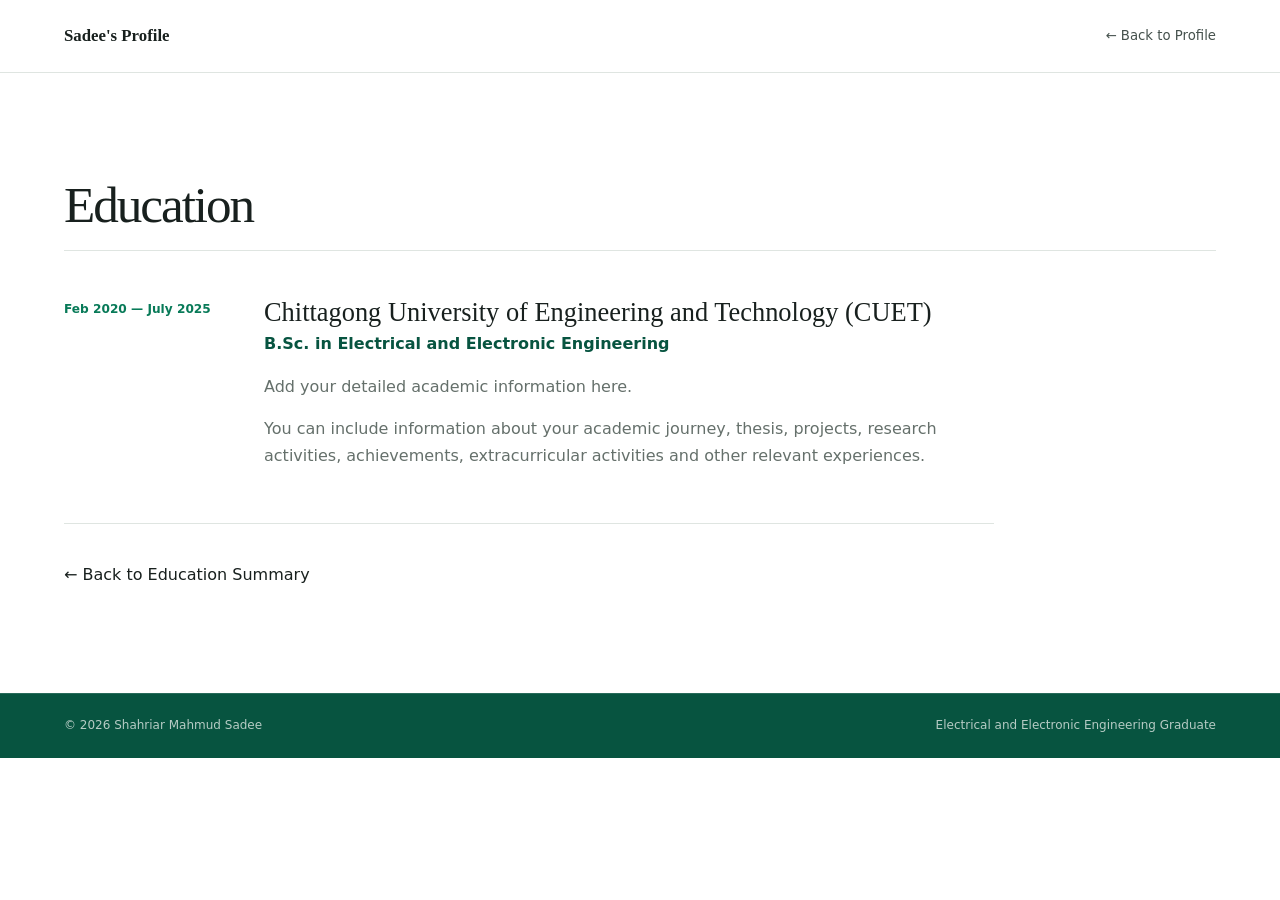
==== pages/education.html @ 176c1af4 "Add files via upload" ====
<!doctype html>

<html lang="en">

<head>

  <!-- =====================================================
       BASIC PAGE SETTINGS
       ===================================================== -->

  <meta charset="UTF-8">

  <meta
    name="viewport"
    content="width=device-width, initial-scale=1.0"
  >


  <!-- =====================================================
       PAGE TITLE
       
       This is different from your main homepage title.
       ===================================================== -->

  <title>
    Education | Shahriar Mahmud Sadee
  </title>


  <!-- =====================================================
       CONNECT TO MAIN CSS FILE
       
       IMPORTANT:
       
       This file is inside the "pages" folder.
       
       ../ means:
       Go back one folder.
       
       Therefore:
       
       pages/education.html
                ↓
       ../style.css
                ↓
       style.css
       ===================================================== -->

  <link
    rel="stylesheet"
    href="../style.css"
  >

</head>


<body>


  <!-- =====================================================
       TOP NAVIGATION
       ===================================================== -->

  <header class="topbar">

    <div class="container navwrap">


      <!-- =================================================
           WEBSITE BRAND
           
           Clicking this returns to the homepage.
           ================================================= -->

      <a
        class="brand"
        href="../index.html"
      >
        Sadee's Profile
      </a>


      <!-- =================================================
           RETURN TO EDUCATION SECTION ON HOMEPAGE
           ================================================= -->

      <nav>

        <a href="../index.html#education">
          ← Back to Profile
        </a>

      </nav>


    </div>

  </header>


  <!-- =====================================================
       MAIN PAGE CONTENT
       ===================================================== -->

  <main>


    <!-- ===================================================
         EDUCATION DETAILS
         
         Add your complete education history here.
         =================================================== -->

    <section class="section">

      <div class="container">


        <!-- PAGE TITLE -->

        <header class="sectionhead">

          <h2>
            Education
          </h2>

        </header>


        <!-- ===============================================
             EDUCATION DETAILS
             =============================================== -->

        <div class="timeline">


          <!-- =============================================
               CUET
               ============================================= -->

          <article>

            <time>
              Feb 2020 — July 2025
            </time>


            <div>

              <h3>
                Chittagong University of Engineering and Technology (CUET)
              </h3>


              <b>
                B.Sc. in Electrical and Electronic Engineering
              </b>


              <!-- ADD YOUR DETAILS BELOW -->

              <p>
                Add your detailed academic information here.
              </p>


              <p>
                You can include information about your academic journey,
                thesis, projects, research activities, achievements,
                extracurricular activities and other relevant experiences.
              </p>


            </div>

          </article>


        </div>


        <!-- =================================================
             RETURN BUTTON
             ================================================= -->

        <div class="more-section">

          <a href="../index.html#education">
            ← Back to Education Summary
          </a>

        </div>


      </div>

    </section>


  </main>


  <!-- =====================================================
       FOOTER
       ===================================================== -->

  <footer>

    <div class="container">

      <span>
        © 2026 Shahriar Mahmud Sadee
      </span>


      <span>
        Electrical and Electronic Engineering Graduate
      </span>

    </div>

  </footer>


</body>

</html>
---- style.css ----
:root {
  --ink: #18201e;
  --muted: #65706b;
  --green: #087a58;
  --dark: #075440;
  --light: #e7f2ed;
  --cream: #f7f8f5;
  --white: #fff;
  --line: #dfe5e1;
  --max: 1160px;
}

* {
  box-sizing: border-box;
}

html {
  scroll-behavior: smooth;
}

body {
  margin: 0;
  color: var(--ink);
  font-family: Inter, system-ui, -apple-system, "Segoe UI", sans-serif;
  line-height: 1.65;
}

a {
  color: inherit;
  text-decoration: none;
}

.container {
  width: min(var(--max), 90%);
  margin: auto;
}

h1,
h2,
h3 {
  font-family: Georgia, "Times New Roman", serif;
  font-weight: 500;
  line-height: 1.05;
}

/* =========================
   Navigation
========================= */

.topbar {
  position: sticky;
  top: 0;
  z-index: 20;
  background: #ffffffeb;
  backdrop-filter: blur(12px);
  border-bottom: 1px solid var(--line);
}

.navwrap {
  height: 72px;
  display: flex;
  align-items: center;
  justify-content: space-between;
}

.brand {
  font: 600 1.05rem Georgia, serif;
}

.navwrap nav {
  display: flex;
  gap: 24px;
  font-size: 0.83rem;
  color: #45514d;
}

.navwrap nav a:hover {
  color: var(--green);
}

.menu {
  display: none;
  border: 0;
  background: none;
  font-size: 1.4rem;
}

/* =========================
   Home Section
========================= */

.home {
  display: grid;
  grid-template-columns: 285px 1fr;
  gap: 95px;
  padding: 90px 0 110px;
}

.profile {
  border-right: 1px solid var(--line);
  padding-right: 40px;
}

.photo {
  width: 205px;
  height: 245px;
  border-radius: 8px;
  overflow: hidden;
  background: var(--light);
  margin-bottom: 25px;
}

.photo img {
  width: 100%;
  height: 100%;
  object-fit: cover;
}

.photo span {
  height: 100%;
  display: grid;
  place-items: center;
  color: var(--dark);
  font: 600 4rem Georgia, serif;
}

.profile h1 {
  font-size: 2rem;
  margin: 0 0 7px;
}

.profile > b {
  color: var(--green);
}

.profile p {
  color: var(--muted);
  font-size: 0.88rem;
}

/* Profile Links */

.links {
  display: flex;
  flex-wrap: wrap;
  gap: 8px;
  margin-top: 22px;
}

.links a {
  font-size: 0.76rem;
  border: 1px solid var(--line);
  padding: 7px 10px;
  border-radius: 4px;
}

.links a:hover {
  border-color: var(--green);
  color: var(--green);
}

/* =========================
   Typography & Labels
========================= */

label,
.kicker,
.research > small,
.future small,
.empty small,
.contact label {
  font-size: 0.68rem;
  letter-spacing: 0.15em;
  font-weight: 700;
  color: var(--green);
}

/* =========================
   Introduction
========================= */

.intro h2 {
  font-size: clamp(3rem, 6vw, 5.7rem);
  letter-spacing: -0.055em;
  max-width: 900px;
  margin: 18px 0 28px;
}

.intro h2 em {
  color: var(--green);
  font-style: normal;
}

.intro p {
  max-width: 760px;
  color: #53605b;
}

.intro .lead {
  font-size: 1.18rem;
  color: var(--ink);
}

/* Research Interest */

.interest {
  margin-top: 42px;
  border-top: 1px solid var(--line);
  padding-top: 18px;
}

.interest small {
  color: var(--muted);
  letter-spacing: 0.12em;
}

.interest div {
  display: flex;
  flex-wrap: wrap;
  gap: 8px;
  margin-top: 12px;
}

.interest b {
  background: var(--light);
  color: var(--dark);
  font-size: 0.78rem;
  padding: 8px 11px;
  border-radius: 4px;
}

/* =========================
   General Sections
========================= */

.section {
  padding: 105px 0;
}

.alt {
  background: var(--cream);
}

.sectionhead {
  display: flex;
  align-items: baseline;
  gap: 22px;
  border-bottom: 1px solid var(--line);
  padding-bottom: 18px;
  margin-bottom: 48px;
}

.sectionhead span {
  font-size: 0.72rem;
  color: var(--green);
  font-weight: 700;
}

.sectionhead h2 {
  font-size: clamp(2.3rem, 4vw, 4rem);
  margin: 0;
  letter-spacing: -0.04em;
}

.muted,
.timeline p,
.research > p,
.empty p {
  color: var(--muted);
}

/* =========================
   Timeline
========================= */

.timeline {
  max-width: 930px;
}

.timeline article {
  display: grid;
  grid-template-columns: 155px 1fr;
  gap: 45px;
  padding: 0 0 38px;
  margin-bottom: 38px;
  border-bottom: 1px solid var(--line);
}

.timeline time {
  font-size: 0.76rem;
  color: var(--green);
  font-weight: 700;
}

.timeline h3 {
  font-size: 1.65rem;
  margin: 0 0 5px;
}

.timeline b {
  color: var(--dark);
}

/* =========================
   Cards / Grid
========================= */

.grid {
  display: grid;
  grid-template-columns: repeat(3, 1fr);
  gap: 18px;
  margin-top: 38px;
}

.card {
  background: white;
  border: 1px solid var(--line);
  border-radius: 8px;
  padding: 28px;
  min-height: 285px;
  display: flex;
  flex-direction: column;
  transition: 0.2s;
}

.card:hover {
  transform: translateY(-4px);
  border-color: #a7cbbd;
  box-shadow: 0 18px 45px #174c3b12;
}

.card small,
.research small {
  color: var(--green);
  font-weight: 700;
  letter-spacing: 0.13em;
  font-size: 0.65rem;
}

.card h3 {
  font-size: 1.65rem;
  margin: 45px 0 12px;
}

.card p {
  color: var(--muted);
  font-size: 0.92rem;
}

.card strong {
  margin-top: auto;
  color: var(--green);
  font-size: 0.84rem;
}

/* =========================
   Research Section
========================= */

.research {
  border-left: 4px solid var(--green);
  padding: 5px 0 5px 35px;
  max-width: 980px;
}

.research h3 {
  font-size: clamp(2rem, 4vw, 3.4rem);
  margin: 14px 0 18px;
  letter-spacing: -0.04em;
}

.stats {
  display: grid;
  grid-template-columns: repeat(4, 1fr);
  gap: 18px;
  margin: 35px 0;
}

.stats div {
  border-top: 1px solid var(--line);
  padding-top: 12px;
}

.stats small {
  display: block;
  font-size: 0.62rem;
}

.stats b {
  display: block;
  margin-top: 6px;
  font-size: 0.92rem;
  color: var(--ink);
}

.chips {
  display: flex;
  flex-wrap: wrap;
  gap: 8px;
  margin-bottom: 25px;
}

.chips span {
  border: 1px solid var(--line);
  padding: 6px 9px;
  border-radius: 4px;
  font-size: 0.74rem;
  color: var(--muted);
}

.research > a {
  font-weight: 700;
  color: var(--green);
  font-size: 0.85rem;
}

/* =========================
   Future Section
========================= */

.future {
  display: grid;
  grid-template-columns: 1fr 1fr;
  gap: 60px;
  margin-top: 80px;
  padding: 38px;
  background: var(--dark);
  color: white;
  border-radius: 8px;
}

.future h3 {
  font-size: 2rem;
  margin: 13px 0 0;
}

.future p {
  color: #d0dfda;
}

/* =========================
   Empty Section
========================= */

.empty {
  max-width: 760px;
  padding: 35px;
  border: 1px solid var(--line);
  background: white;
  border-radius: 8px;
}

.empty h3 {
  font-size: 1.8rem;
  margin: 14px 0 10px;
}

/* =========================
   Contact Section
========================= */

.contact {
  background: var(--dark);
  color: white;
  padding: 100px 0;
}

.contactgrid {
  display: grid;
  grid-template-columns: 1fr 1fr;
  gap: 80px;
}

.contact label {
  color: #91c9b5;
}

.contact h2 {
  font: 500 clamp(2.7rem, 5vw, 5rem) / 1.02 Georgia, serif;
  letter-spacing: -0.05em;
  margin: 18px 0;
}

.contactlist {
  display: grid;
}

.contactlist a {
  padding: 18px 0;
  border-bottom: 1px solid #ffffff2b;
}

.contactlist a:hover b {
  color: #91c9b5;
}

.contactlist small {
  display: block;
  color: #91c9b5;
  letter-spacing: 0.13em;
  font-size: 0.62rem;
}

.contactlist b {
  display: block;
  margin-top: 3px;
  font-size: 0.9rem;
}

/* =========================
   Footer
========================= */

footer {
  background: var(--dark);
  border-top: 1px solid #ffffff22;
  color: #b6cbc4;
  padding: 22px 0;
  font-size: 0.75rem;
}

footer .container {
  display: flex;
  justify-content: space-between;
}

/* =========================
   Responsive: Tablet
========================= */

@media (max-width: 850px) {
  .navwrap nav {
    display: none;
    position: absolute;
    top: 72px;
    left: 0;
    right: 0;
    background: white;
    border-bottom: 1px solid var(--line);
    padding: 20px 5%;
    flex-direction: column;
  }

  .navwrap nav.open {
    display: flex;
  }

  .menu {
    display: block;
  }

  .home {
    grid-template-columns: 1fr;
    gap: 45px;
    padding-top: 60px;
  }

  .profile {
    border-right: 0;
    border-bottom: 1px solid var(--line);
    padding: 0 0 35px;
  }

  .photo {
    width: 170px;
    height: 205px;
  }

  .grid {
    grid-template-columns: 1fr;
  }

  .stats {
    grid-template-columns: 1fr 1fr;
  }

  .future,
  .contactgrid {
    grid-template-columns: 1fr;
    gap: 35px;
  }
}

/* =========================
   Responsive: Mobile
========================= */

@media (max-width: 560px) {
  .section {
    padding: 75px 0;
  }

  .intro h2 {
    font-size: 3.2rem;
  }

  .timeline article {
    grid-template-columns: 1fr;
    gap: 8px;
  }

  .stats {
    grid-template-columns: 1fr;
  }

  footer .container {
    flex-direction: column;
    gap: 6px;
  }
}
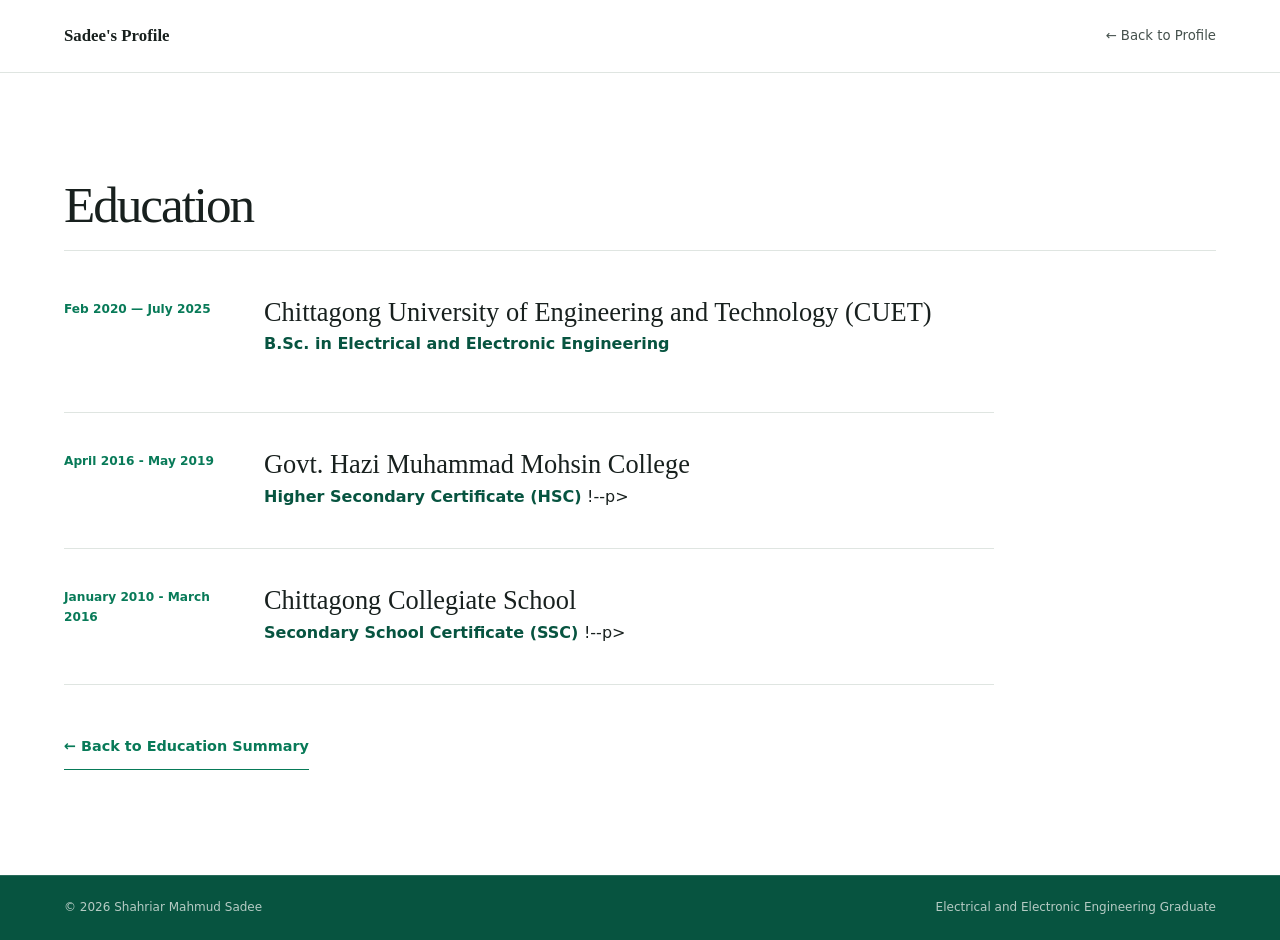
==== commit 6f9e2319: "Update education.html" ====
--- a/pages/education.html
+++ b/pages/education.html
@@ -160,15 +160,15 @@
               <!-- ADD YOUR DETAILS BELOW -->
 
               <p>
-                Add your detailed academic information here.
+                
               </p>
 
 
-              <p>
+              <!--p>
                 You can include information about your academic journey,
                 thesis, projects, research activities, achievements,
                 extracurricular activities and other relevant experiences.
-              </p>
+            </p-->
 
 
             </div>
@@ -179,6 +179,92 @@
         </div>
 
 
+
+     <div class="timeline">
+
+          <article>
+
+            <time>
+              April 2016 - May 2019
+            </time>
+
+
+            <div>
+
+              <h3>
+                Govt. Hazi Muhammad Mohsin College
+              </h3>
+
+
+              <b>
+                Higher Secondary Certificate (HSC)
+              </b>
+
+
+              <!-- ADD YOUR DETAILS BELOW -->
+
+              !--p>
+                
+            </p-->
+
+
+              <!--p>
+                You can include information about your academic journey,
+                thesis, projects, research activities, achievements,
+                extracurricular activities and other relevant experiences.
+            </p-->
+
+
+            </div>
+
+          </article>
+
+
+        </div>
+
+
+        
+     <div class="timeline">
+
+          <article>
+
+            <time>
+              January 2010 - March 2016
+            </time>
+
+
+            <div>
+
+              <h3>
+                Chittagong Collegiate School
+              </h3>
+
+
+              <b>
+                Secondary School Certificate (SSC)
+              </b>
+
+
+              <!-- ADD YOUR DETAILS BELOW -->
+
+              !--p>
+                
+            </p-->
+
+
+              <!--p>
+                You can include information about your academic journey,
+                thesis, projects, research activities, achievements,
+                extracurricular activities and other relevant experiences.
+            </p-->
+
+
+            </div>
+
+          </article>
+
+
+        </div>
         <!-- =================================================
              RETURN BUTTON
              ================================================= -->
--- a/style.css
+++ b/style.css
@@ -527,6 +527,116 @@
 /* =========================
    Responsive: Tablet
 ========================= */
+
+/* =========================================================
+   MORE SECTION LINK
+
+   PURPOSE:
+   Creates the "More about my education →" link.
+
+   This same CSS can later be used for:
+   - Work Experience
+   - Research Works
+   - Training
+   - Leadership Skills
+   - Awards
+   ========================================================= */
+
+.more-section {
+
+    margin-top: 40px;
+
+}
+
+
+.more-section a {
+
+    display: inline-block;
+
+    color: var(--green);
+
+    font-size: 0.9rem;
+
+    font-weight: 700;
+
+    padding: 10px 0;
+
+    border-bottom: 1px solid var(--green);
+
+}
+
+
+.more-section a:hover {
+
+    color: var(--dark);
+
+    border-bottom-color: var(--dark);
+
+}
+
+/* =========================================================
+   PUBLICATION LINK
+
+   PURPOSE:
+   Shows the publication status and publication link
+   for each research work.
+   ========================================================= */
+
+.publication-link{
+
+    margin-top:30px;
+
+    padding-top:20px;
+
+    border-top:1px solid var(--line);
+
+}
+
+
+.publication-link small{
+
+    display:block;
+
+    color:var(--green);
+
+    font-size:0.68rem;
+
+    letter-spacing:0.13em;
+
+    font-weight:700;
+
+}
+
+
+.publication-link p{
+
+    margin:8px 0;
+
+    color:var(--muted);
+
+}
+
+
+.publication-link a{
+
+    display:inline-block;
+
+    margin-top:5px;
+
+    color:var(--green);
+
+    font-weight:700;
+
+    font-size:0.9rem;
+
+}
+
+
+.publication-link a:hover{
+
+    color:var(--dark);
+
+}
 
 @media (max-width: 850px) {
   .navwrap nav {
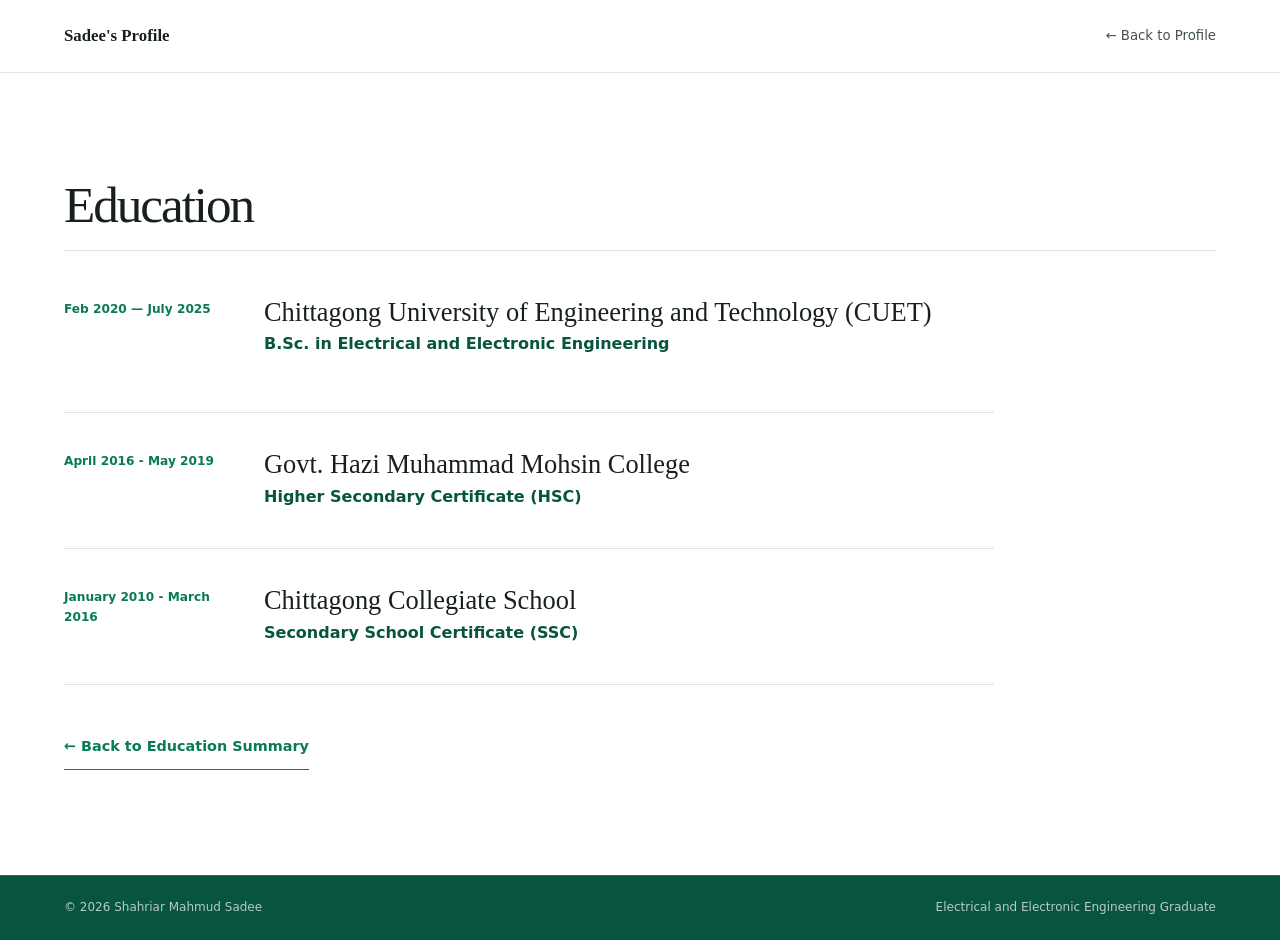
==== commit 1cb371cd: "Update education.html" ====
--- a/pages/education.html
+++ b/pages/education.html
@@ -203,7 +203,7 @@
 
               <!-- ADD YOUR DETAILS BELOW -->
 
-              !--p>
+              <!--p>
                 
             </p-->
 
@@ -247,7 +247,7 @@
 
               <!-- ADD YOUR DETAILS BELOW -->
 
-              !--p>
+              <!--p>
                 
             </p-->
 
